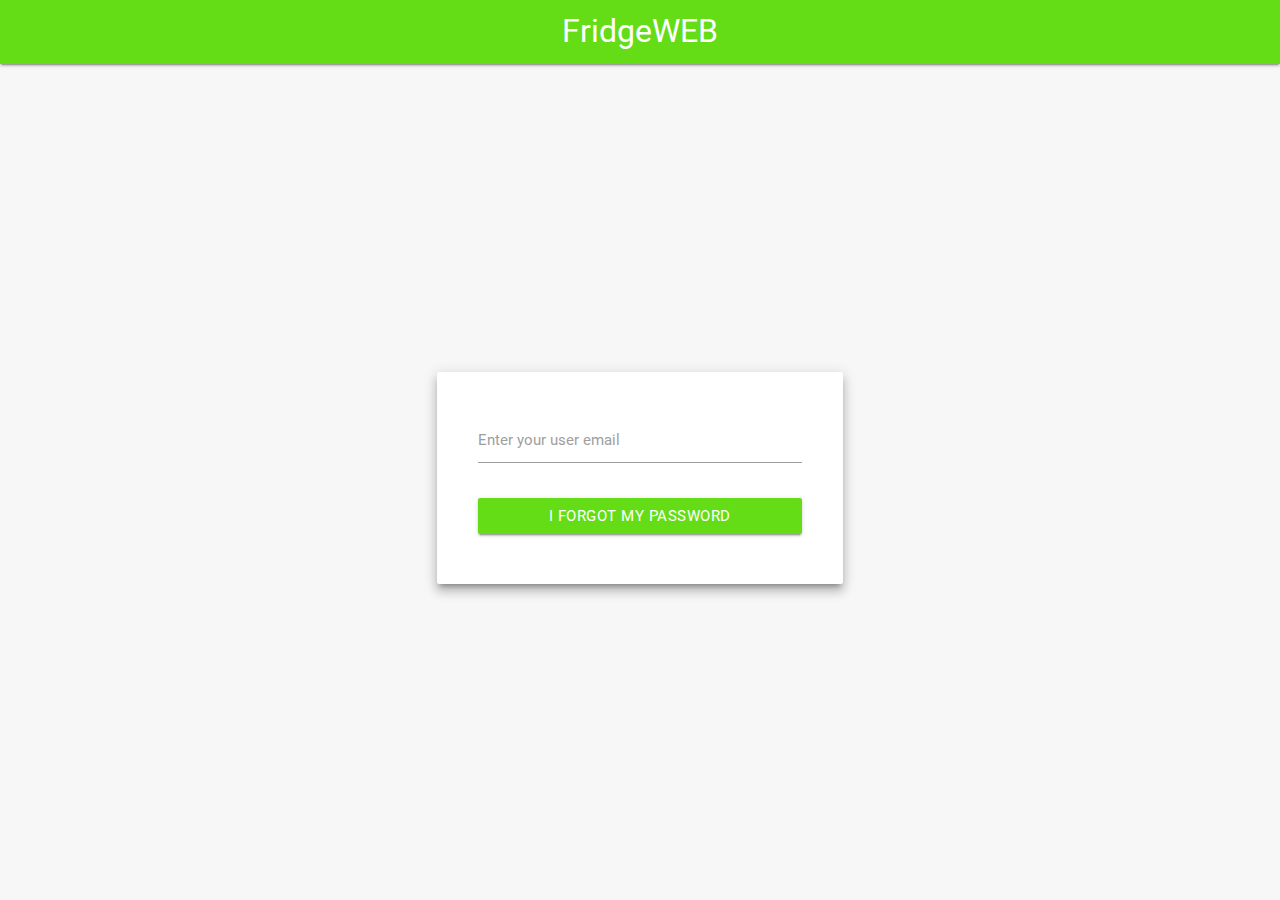
==== forgotPassword.html @ 87b8b1f3 "Restore password functionality done" ====
<!DOCTYPE html>
<html lang="en">
    <head>
        <meta http-equiv="Content-Type" content="text/html; charset=UTF-8"/>
        <meta name="viewport" content="width=device-width, initial-scale=1, maximum-scale=1.0"/>
        <link rel="icon" href="./images/brand_resources/CDICON2.ico" />
        <title>Core Dumped FridgeWeb</title>

        <!-- CSS  -->
        <link href="https://fonts.googleapis.com/icon?family=Material+Icons" rel="stylesheet">
        <link href="css/materialize.css" type="text/css" rel="stylesheet" media="screen,projection"/>
        <link href="css/style.css" type="text/css" rel="stylesheet" media="screen,projection"/>
    </head>
    <body>
        <nav class="light-green accent-4" role="navigation" style="min-height: 60px">
            <div class="nav-wrapper container" ><a id="logo-container" href="#" class="brand-logo center" style="min-height: 100%">FridgeWEB</a></div>
        </nav>
        <main id="login-page" class="row valign-wrapper" style="min-width: 100%; padding: 0em 2em 0em 2em; margin-bottom: 0em" >
            <div class="col s12 m8 offset-m2 l4 offset-l4 z-depth-4 card-panel" style="padding: 2em">
                <form class="login-form">
                    <div class="row" style="margin-bottom: 0em">
                        <div class="input-field col s12">
                            <input class="validate" id="email" type="email">
                            <label for="email" data-error="wrong" data-success="right">Enter your user email</label>
                        </div>
                    </div>
                    <div class="row">
                        <div class="input-field col s12">
                            <a href="#" class="btn light-green accent-4 waves-effect waves-light col s12" onclick="recover()">I forgot my password</a>
                        </div>
                    </div>
                </form>
            </div>
        </main>
        <script src="https://code.jquery.com/jquery-2.1.1.min.js"></script>
        <script src="js/materialize.js"></script>
        <script src="js/init.js"></script>
        <script src="js/config.js"></script>
        <script src="js/forgotPassword.js"></script>
    </body>
</html>
---- css/style.css ----
/* Custom Stylesheet */
/**
* Use this file to override Materialize files so you can update
* the core Materialize files in the future
*
* Made By MaterializeCSS.com
*/

html,
body {
    height: 100%;
    width: 100%;
    background-color:  #f7f7f7;
}

body {
    display: flex;
    min-height: 100vh;
    flex-direction: column;
}

main {
    flex: 1 0 auto;
}

header, main, footer {
  padding-left: 300px;
}

@media only screen and (max-width : 992px) {
  header, main, footer {
    padding-left: 0;
  }
}

#logOut{
  position: absolute;
  right: 10%;
  top: 5vh;
  width: 40px;
  height: 40px;
}
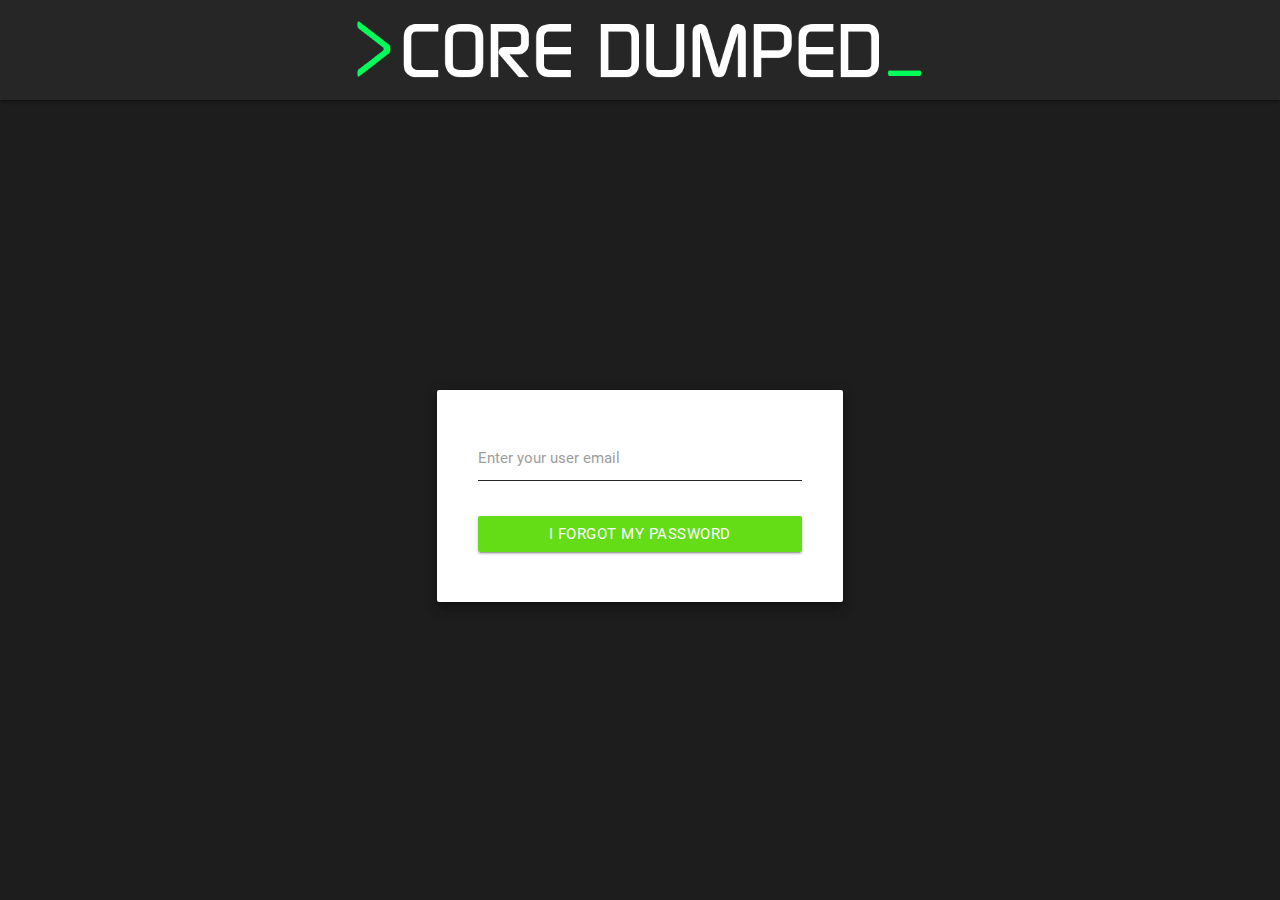
==== commit 2ef26cbc: "Renovando estilos" ====
--- a/forgotPassword.html
+++ b/forgotPassword.html
@@ -12,8 +12,8 @@
         <link href="css/style.css" type="text/css" rel="stylesheet" media="screen,projection"/>
     </head>
     <body>
-        <nav class="light-green accent-4" role="navigation" style="min-height: 60px">
-            <div class="nav-wrapper container" ><a id="logo-container" href="#" class="brand-logo center" style="min-height: 100%">FridgeWEB</a></div>
+        <nav class="header" role="navigation">
+            <div class="nav-wrapper container" ><img class="logo-header" src="images/logo.png"></div>
         </nav>
         <main id="login-page" class="row valign-wrapper" style="min-width: 100%; padding: 0em 2em 0em 2em; margin-bottom: 0em" >
             <div class="col s12 m8 offset-m2 l4 offset-l4 z-depth-4 card-panel" style="padding: 2em">
--- a/css/style.css
+++ b/css/style.css
@@ -1,16 +1,17 @@
 /* Custom Stylesheet */
 /**
-* Use this file to override Materialize files so you can update
-* the core Materialize files in the future
 *
-* Made By MaterializeCSS.com
+*Verde Core = #64dd17;
+*oscuro = #262626;
+*más oscuro = #1d1d1d;
 */
+@import url('https://fonts.googleapis.com/css?family=Roboto|Roboto+Mono|Roboto+Slab');
 
 html,
 body {
     height: 100%;
     width: 100%;
-    background-color:  #f7f7f7;
+    background-color:  #1d1d1d;
 }
 
 body {
@@ -21,10 +22,6 @@
 
 main {
     flex: 1 0 auto;
-}
-
-header, main, footer {
-  padding-left: 300px;
 }
 
 @media only screen and (max-width : 992px) {
@@ -39,4 +36,153 @@
   top: 5vh;
   width: 40px;
   height: 40px;
-}+}
+
+
+.header {
+	background-color: #262626;
+	overflow:auto;
+	height:auto;
+	padding: 5px 0;
+	min-height:60px;
+	max-height:100px;
+}
+
+.header .nav-wrapper {
+	display:flex;
+	height:100%;
+	vertical-align:middle;
+}
+
+
+.logo-header {
+	display: flex;
+	max-height: 90%;
+	max-width: 90%;
+	width: auto;
+	height: auto;
+	margin: auto;
+}
+
+.sublink{
+	color:#262626;
+}
+
+
+.page-footer{
+	width:100%;
+	background-color: #1d1d1d;
+}
+
+.page-footer .footer-copyright{
+	text-align:center;
+	color: #ccc;
+}
+.page-footer  a {
+	color: #ccc;
+}
+
+.page-footer  a:hover {
+	color: #64dd17;
+	text-decoration: underline;
+}
+
+.input-field .prefix.active {
+	color: #64dd17;
+}
+
+label .active {
+	color: #64dd17;
+}
+
+input:not([type]):focus:not([readonly]) + label,
+input[type=text]:not(.browser-default):focus:not([readonly]) + label,
+input[type=password]:not(.browser-default):focus:not([readonly]) + label,
+input[type=email]:not(.browser-default):focus:not([readonly]) + label,
+input[type=url]:not(.browser-default):focus:not([readonly]) + label,
+input[type=time]:not(.browser-default):focus:not([readonly]) + label,
+input[type=date]:not(.browser-default):focus:not([readonly]) + label,
+input[type=datetime]:not(.browser-default):focus:not([readonly]) + label,
+input[type=datetime-local]:not(.browser-default):focus:not([readonly]) + label,
+input[type=tel]:not(.browser-default):focus:not([readonly]) + label,
+input[type=number]:not(.browser-default):focus:not([readonly]) + label,
+input[type=search]:not(.browser-default):focus:not([readonly]) + label,
+textarea.materialize-textarea:focus:not([readonly]) + label {
+  color: #64dd17;
+}
+
+/*Afecta al input cuando no está seleccionado*/
+input:not([type]), input[type="text"]:not(.browser-default), input[type="password"]:not(.browser-default), input[type="email"]:not(.browser-default), input[type="url"]:not(.browser-default), input[type="time"]:not(.browser-default), input[type="date"]:not(.browser-default), input[type="datetime"]:not(.browser-default), input[type="datetime-local"]:not(.browser-default), input[type="tel"]:not(.browser-default), input[type="number"]:not(.browser-default), input[type="search"]:not(.browser-default), textarea.materialize-textarea {
+	border-bottom: 1px solid #262626;
+}
+
+/*Afecta al input cuando está seleccionado*/
+input:not([type]):focus:not([readonly]),
+input[type=text]:not(.browser-default):focus:not([readonly]),
+input[type=password]:not(.browser-default):focus:not([readonly]),
+input[type=email]:not(.browser-default):focus:not([readonly]),
+input[type=url]:not(.browser-default):focus:not([readonly]),
+input[type=time]:not(.browser-default):focus:not([readonly]),
+input[type=date]:not(.browser-default):focus:not([readonly]),
+input[type=datetime]:not(.browser-default):focus:not([readonly]),
+input[type=datetime-local]:not(.browser-default):focus:not([readonly]),
+input[type=tel]:not(.browser-default):focus:not([readonly]),
+input[type=number]:not(.browser-default):focus:not([readonly]),
+input[type=search]:not(.browser-default):focus:not([readonly]),
+textarea.materialize-textarea:focus:not([readonly]) {
+	border-bottom: 1px solid #64dd17;
+  -webkit-box-shadow: 0 0px 0 0 #262626;
+          box-shadow: 0 0px 0 0 #262626;
+}
+
+/*Afecta al OK del checkbox*/
+[type="checkbox"]:checked + label::before {
+	border-right: 3px solid #64dd17;
+	border-bottom: 3px solid #64dd17;
+}
+
+.oculto{
+	display:none;
+}
+
+/*relativo a las tarjetas de producto*/
+
+.waves-effect img {
+	position: relative;
+	z-index: -1;
+	border-radius: 50%;
+}
+
+.linea-producto{
+	padding: 0em; margin: 0px;
+}
+
+.panel-producto{
+	display: inline-block; padding: 0px; width: 100%;
+}
+
+.titulo-producto {
+	float:left;
+	overflow:scroll;
+	padding-top: 0.5em;
+	text-align: left;
+	font-size: 2em;
+	font-family: "Roboto Slab";
+	margin-left: 0.5em;
+}
+
+.precio-producto{
+	padding-top: 0.5em;
+	float:left;
+	text-align: left;
+	font-size: 2em;
+	font-family: "Roboto mono";
+	margin-left: 0.5em;
+}
+
+.stock-producto{
+	float:bottom-right;
+	text-align: left;
+	font-size: 0.7em;
+	font-family: "Roboto mono";
+}
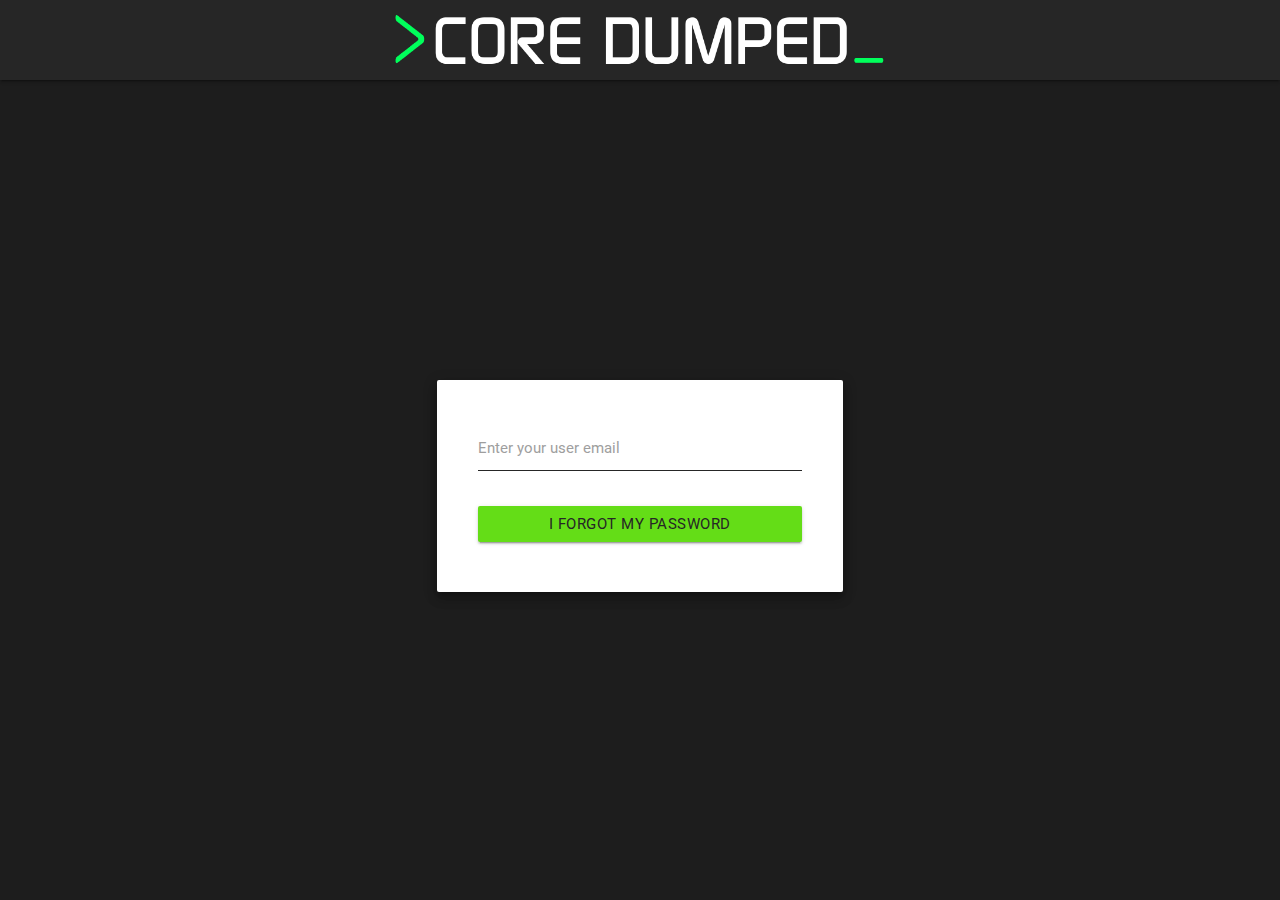
==== commit ebec2547: "CSS Initial version" ====
--- a/forgotPassword.html
+++ b/forgotPassword.html
@@ -12,9 +12,12 @@
         <link href="css/style.css" type="text/css" rel="stylesheet" media="screen,projection"/>
     </head>
     <body>
-        <nav class="header" role="navigation">
-            <div class="nav-wrapper container" ><img class="logo-header" src="images/logo.png"></div>
-        </nav>
+		<header>
+			<nav class="header full-width" role="navigation">
+					<div class="nav-wrapper container center" ><img class="logo-header" src="images/logo.png"></div>
+			  </div>
+			</nav>
+		</header>
         <main id="login-page" class="row valign-wrapper" style="min-width: 100%; padding: 0em 2em 0em 2em; margin-bottom: 0em" >
             <div class="col s12 m8 offset-m2 l4 offset-l4 z-depth-4 card-panel" style="padding: 2em">
                 <form class="login-form">
--- a/css/style.css
+++ b/css/style.css
@@ -2,13 +2,69 @@
 /**
 *
 *Verde Core = #64dd17;
+*contraste = 900251;
+*claro=#ccc;
 *oscuro = #262626;
 *más oscuro = #1d1d1d;
 */
-@import url('https://fonts.googleapis.com/css?family=Roboto|Roboto+Mono|Roboto+Slab');
-
-html,
-body {
+
+@import url('https://fonts.googleapis.com/css?family=Roboto+Mono|Roboto+Slab|Roboto:400,700');
+
+.verde-core{
+	background-color:#64dd17;
+}
+.claro{
+	background-color:white;
+}
+.texto-verde-core{
+	color:#64dd17;
+}
+
+.oscuro{
+	background-color:#262626;
+}
+.texto-oscuro{
+	
+	color:#262626;
+}
+
+.mas-oscuro{
+	background-color:#1d1d1d;
+}
+
+.texto-mas-oscuro{
+	color:#1d1d1d;
+}
+
+.texto-claro{
+	color: white;
+}
+
+.btn, .btn-large{
+	color:#262626;
+	background-color:#64dd17;
+}
+
+.btn:hover, .btn-large:hover{
+	color:#262626;
+	background-color:#a5e27f;
+}
+.btn:focus, .btn-large:focus{
+	color:#1d1d1d;
+	background-color:white;
+}
+
+.compra{
+	width:75%;
+	border-radius:25px;
+	margin:auto;
+}
+
+.side-nav .divider {
+	margin: 0;
+}
+
+html, body {
     height: 100%;
     width: 100%;
     background-color:  #1d1d1d;
@@ -28,6 +84,11 @@
   header, main, footer {
     padding-left: 0;
   }
+}
+
+.btn i, .btn-large i, .btn-floating i, .btn-large i, .btn-flat i {
+	font-size: 1.8rem;
+	line-height: inherit;
 }
 
 #logOut{
@@ -36,32 +97,45 @@
   top: 5vh;
   width: 40px;
   height: 40px;
+  background-color:#900251;
+}
+
+#cartList{
+	padding:15px;
+	color:#1d1d1d;
+	background-color:white;
+}
+
+#cartList img{
+	border-radius:50%;
+}
+
+.purchase-data-container{
+	padding-left: 32px ;
 }
 
 
 .header {
 	background-color: #262626;
-	overflow:auto;
-	height:auto;
-	padding: 5px 0;
-	min-height:60px;
-	max-height:100px;
-}
-
-.header .nav-wrapper {
-	display:flex;
-	height:100%;
-	vertical-align:middle;
-}
-
+	width: 77%;
+	float: right;
+	padding: 5px;
+	min-height: 80px;
+}
+
+
+.full-width{
+	width:100%;
+}
+
+    div.center {
+       margin: 0 auto;
+    }
 
 .logo-header {
-	display: flex;
-	max-height: 90%;
-	max-width: 90%;
-	width: auto;
-	height: auto;
-	margin: auto;
+	margin:auto;
+	max-width:100%;
+	max-height:100%;
 }
 
 .sublink{
@@ -70,7 +144,6 @@
 
 
 .page-footer{
-	width:100%;
 	background-color: #1d1d1d;
 }
 
@@ -78,6 +151,7 @@
 	text-align:center;
 	color: #ccc;
 }
+
 .page-footer  a {
 	color: #ccc;
 }
@@ -147,10 +221,15 @@
 
 /*relativo a las tarjetas de producto*/
 
+.products-section {
+	padding-top: 1rem;
+	padding-bottom: 1rem;
+	float: right;
+	width: 75%;
+}
+
 .waves-effect img {
-	position: relative;
-	z-index: -1;
-	border-radius: 50%;
+	border-radius: 5px;
 }
 
 .linea-producto{
@@ -158,31 +237,59 @@
 }
 
 .panel-producto{
-	display: inline-block; padding: 0px; width: 100%;
+	padding: 0px; width: 100%;
+}
+
+@media only screen and (max-width: 992px){
+	.header {
+		width: 100%;
+	}
+	
+	.products-section {
+		width: 100%;
+	}
+}
+
+
+@media only screen and (min-width:993px){
+	
+.side-nav {
+	width: 23%;
+}
+}
+
+
+.total-text{
+width: 50%; padding-left: 1em;
+}
+
+.info-producto{
+	position:relative;
 }
 
 .titulo-producto {
-	float:left;
-	overflow:scroll;
+	position:relative;
 	padding-top: 0.5em;
-	text-align: left;
-	font-size: 2em;
+	color:#1d1d1d;
+	font-size: 1.8em;
 	font-family: "Roboto Slab";
+}
+
+.precio-producto{
+	position:relative;
+	padding-top: 0.2em;
+	color:#262626;
+	font-size: 1.4em;
+	font-family: "Roboto mono";
+}
+
+.stock-producto{
+	position:absolute;
+	font-size: 1em;
+	color:#262626;
+	font-family: "Roboto mono";
+	font-weight:thin;
 	margin-left: 0.5em;
-}
-
-.precio-producto{
-	padding-top: 0.5em;
-	float:left;
-	text-align: left;
-	font-size: 2em;
-	font-family: "Roboto mono";
-	margin-left: 0.5em;
-}
-
-.stock-producto{
-	float:bottom-right;
-	text-align: left;
-	font-size: 0.7em;
-	font-family: "Roboto mono";
-}
+	bottom: 5px;
+	right: 8px;
+}
